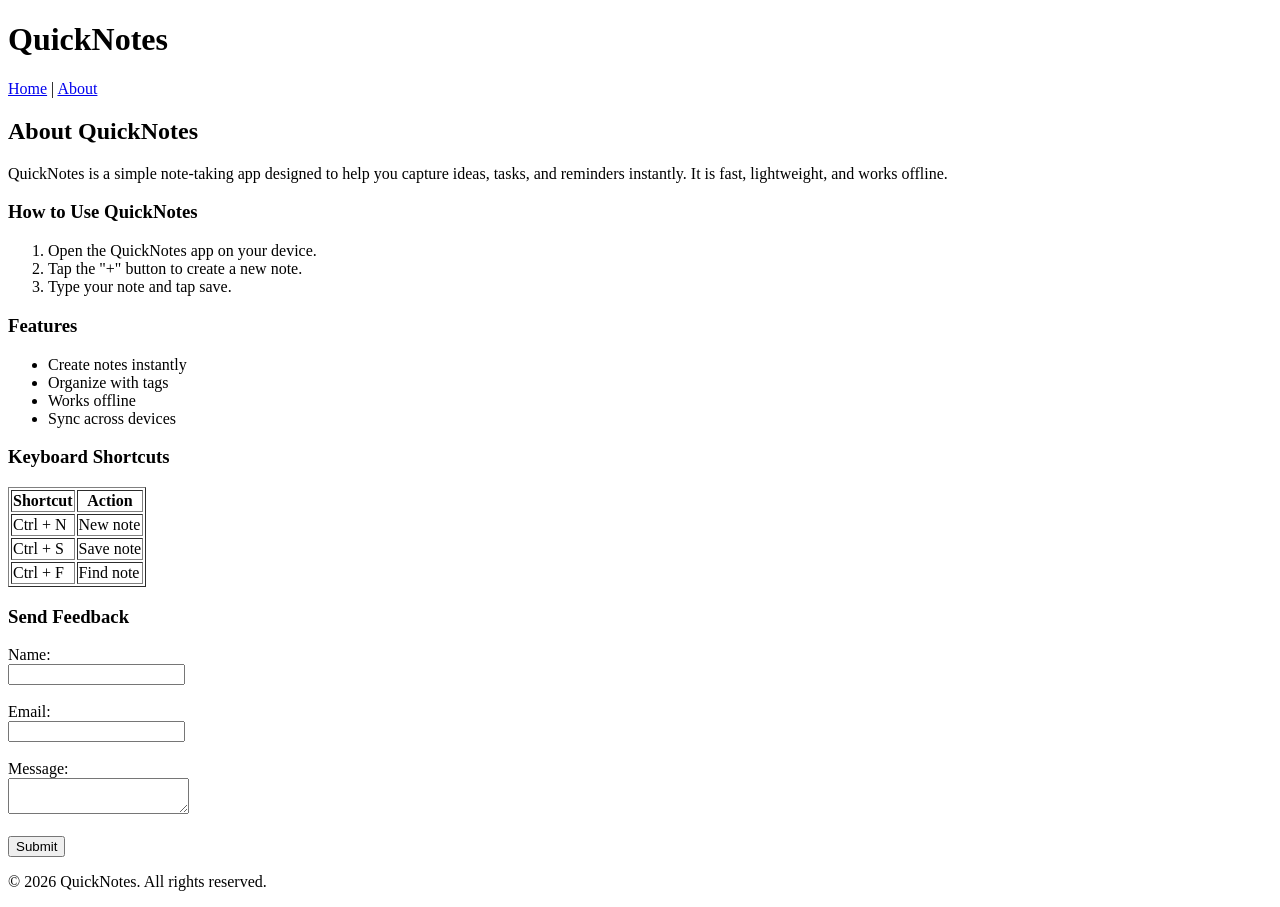
==== day1/about.html @ db23eec5 "Day 1 assignment" ====
<!DOCTYPE html>
<html lang="en">
<head>
    <meta charset="UTF-8">
    <meta name="viewport" content="width=device-width, initial-scale=1.0">
    <title>QuickNotes - About</title>
</head>
<body>
    <header>
        <h1>QuickNotes</h1>
        <nav>
            <a href="index.html">Home</a> |
            <a href="about.html">About</a>
        </nav>
    </header>
    <main>
        <h2>About QuickNotes</h2>
        <p>QuickNotes is a simple note-taking app designed to help you capture ideas, tasks, and reminders instantly. It is fast, lightweight, and works offline.</p>

        <section>
            <h3>How to Use QuickNotes</h3>
            <ol>
                <li>Open the QuickNotes app on your device.</li>
                <li>Tap the "+" button to create a new note.</li>
                <li>Type your note and tap save.</li>
            </ol>
        </section>

        <section>
            <h3>Features</h3>
            <ul>
                <li>Create notes instantly</li>
                <li>Organize with tags</li>
                <li>Works offline</li>
                <li>Sync across devices</li>
            </ul>
        </section>

        <section>
            <h3>Keyboard Shortcuts</h3>
            <table border="1">
                <tr>
                    <th>Shortcut</th>
                    <th>Action</th>
                </tr>
                <tr>
                    <td>Ctrl + N</td>
                    <td>New note</td>
                </tr>
                <tr>
                    <td>Ctrl + S</td>
                    <td>Save note</td>
                </tr>
                <tr>
                    <td>Ctrl + F</td>
                    <td>Find note</td>
                </tr>
            </table>
        </section>

        <section>
            <h3>Send Feedback</h3>
            <form>
                <label for="name">Name:</label><br>
                <input type="text" id="name" name="name" required><br><br>

                <label for="email">Email:</label><br>
                <input type="email" id="email" name="email" required><br><br>

                <label for="message">Message:</label><br>
                <textarea id="message" name="message" required></textarea><br><br>

                <button type="submit">Submit</button>
            </form>
        </section>
    </main>
    <footer>
        <p>&copy; 2026 QuickNotes. All rights reserved.</p>
    </footer>
</body>
</html>
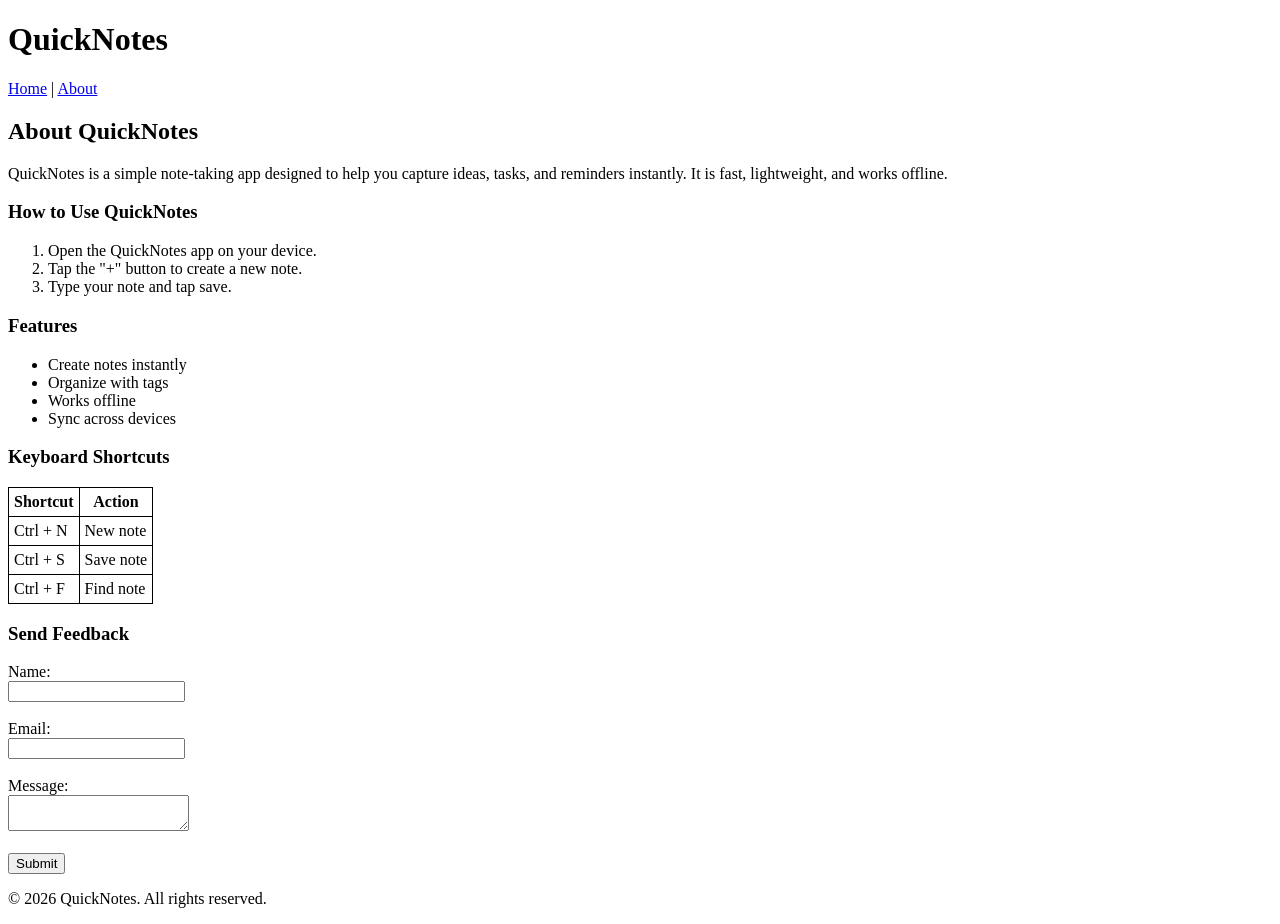
==== commit fe188086: "fix table border warning in HTML validation" ====
--- a/day1/about.html
+++ b/day1/about.html
@@ -4,6 +4,13 @@
     <meta charset="UTF-8">
     <meta name="viewport" content="width=device-width, initial-scale=1.0">
     <title>QuickNotes - About</title>
+    <style>
+        table, th, td {
+            border: 1px solid black;
+            border-collapse: collapse;
+            padding: 5px;
+        }
+    </style>
 </head>
 <body>
     <header>
@@ -38,7 +45,7 @@
 
         <section>
             <h3>Keyboard Shortcuts</h3>
-            <table border="1">
+            <table>
                 <tr>
                     <th>Shortcut</th>
                     <th>Action</th>
